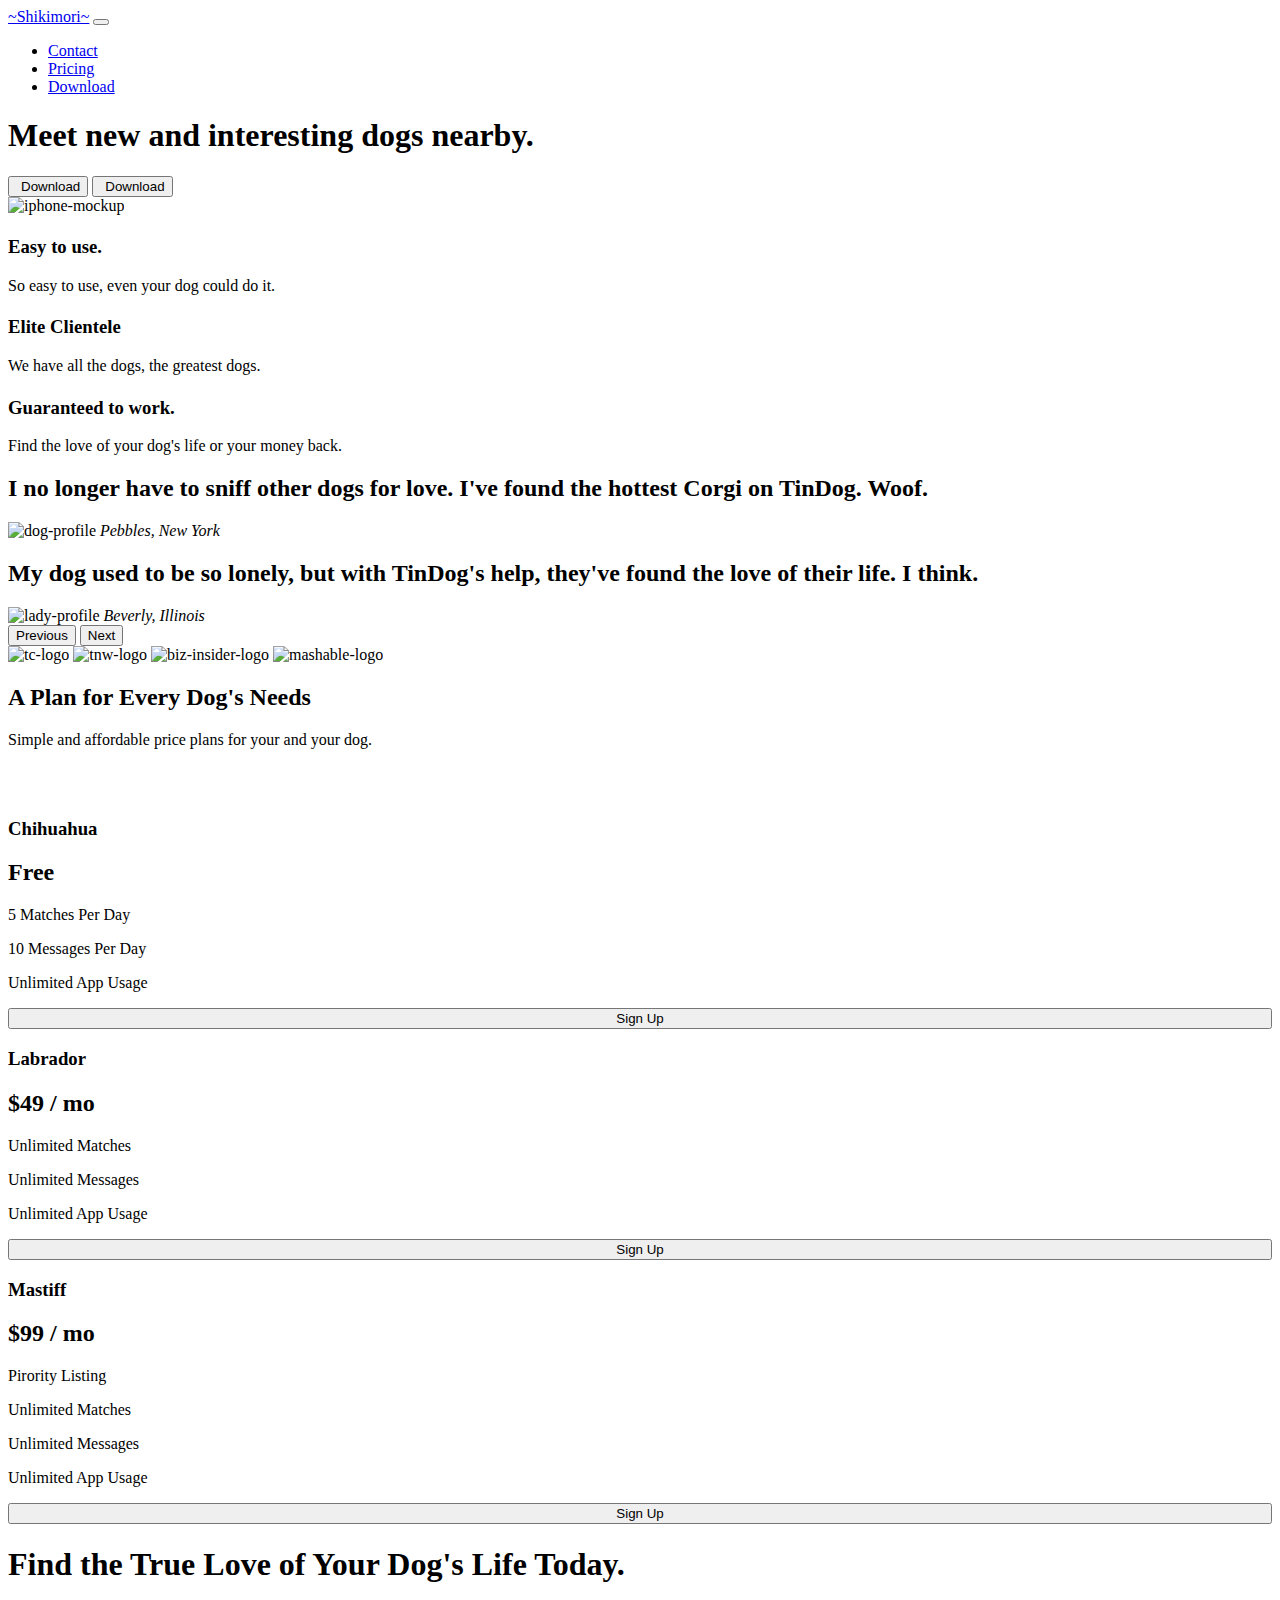
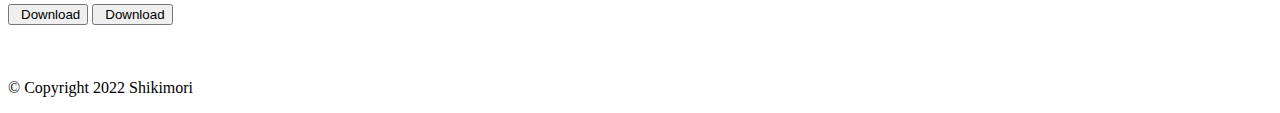
==== Tindog copycat website/index.html @ 84429eef "Create index.html" ====
<!DOCTYPE html>
<html>

<head>
  <meta charset="utf-8">
  <title>TinDog</title>

  <link href="https://cdn.jsdelivr.net/npm/bootstrap@5.3.0-alpha1/dist/css/bootstrap.min.css" rel="stylesheet"
    integrity="sha384-GLhlTQ8iRABdZLl6O3oVMWSktQOp6b7In1Zl3/Jr59b6EGGoI1aFkw7cmDA6j6gD" crossorigin="anonymous">
  <link rel="preconnect" href="https://fonts.googleapis.com">
  <link rel="preconnect" href="https://fonts.gstatic.com" crossorigin>
  <link href="https://fonts.googleapis.com/css2?family=Montserrat&family=Prosto+One&display=swap" rel="stylesheet">
  <link rel="stylesheet" href="css/styles.css">


</head>

<body>
  <section id="title">
    <div class="container-fluid">
      <!-- Nav Bar -->
      <nav class="navbar navbar-expand-lg navbar-dark">
        <a class="navbar-brand" href="https://instagram.com/gemilang_rm">~Shikimori~</a>
        <button class="navbar-toggler" type="button" data-toggle="collapse" data-target="#navbarSupportedContent"
          aria-controls="navbarSupportedContent" aria-expanded="false" aria-label="Toggle navigation">
          <span class="navbar-toggler-icon"></span>
        </button>
        <div class="collapse navbar-collapse" id="navbarSupportedContent">
          <ul class="navbar-nav ms-auto">
            <li class="nav-item">
              <a class="nav-link" href="#cta">Contact</a>
            </li>
            <li class="nav-item">
              <a class="nav-link" href="#pricing">Pricing</a>
            </li>
            <li class="nav-item">
              <a class="nav-link" href="#cta">Download</a>
            </li>
          </ul>
        </div>
      </nav>

      <!-- Title -->

      <div class='row' id="utama">
        <div class='col-lg-6'>
          <h1>Meet new and interesting dogs nearby.</h1>
          <button type="button" class='btn btn-dark' id='botan'><i class="fa-brands fa-apple"
              style='padding-right:5px;'></i>Download</button>
          <button type="button" class='btn btn-outline-light' id='botan'><i class="fa-brands fa-google-play"
              style="padding-right:5px"></i>Download</button>
        </div>

        <div class='col-lg-6'>
          <img src="images/iphone6.png" alt="iphone-mockup" id="geming">
        </div>
      </div>
    </div>
  </section>


  <!-- Features -->

  <section id="features">
    <div class='row' id='components'>

      <div class='col-lg-4'>
        <h1 id='gambar' class='d-flex mx-auto'><i class="fa-solid fa-circle-check icon"></i></h1>
        <h3>Easy to use.</h3>
        <p id="text">So easy to use, even your dog could do it.</p>
      </div>

      <div class='col-lg-4'>
        <h1 id='gambar' class='d-flex mx-auto'><i class="fa-solid fa-bullseye icon"></i></h1>
        <h3>Elite Clientele</h3>
        <p id="text">We have all the dogs, the greatest dogs.</p>
      </div>

      <div class='col-lg-4'>
        <h1 id='gambar' class='d-flex mx-auto'><i class="fa-solid fa-heart icon"></i></h1>
        <h3>Guaranteed to work.</h3>
        <p id="text">Find the love of your dog's life or your money back.</p>
      </div>

    </div>
  </section>


  <!-- Testimonials -->

  <section id="testimonials">
    <div id="carouselExampleAutoplaying" class="carousel slide" data-bs-ride="carousel">
      <div class="carousel-inner">
        <div class="carousel-item active">
          <div class='doggy'>
            <h2>I no longer have to sniff other dogs for love. I've found the hottest Corgi on TinDog. Woof.</h2>
            <img src="images/dog-img.jpg" alt="dog-profile" class="dog-pict">
            <em>Pebbles, New York</em>
          </div>
        </div>
        <div class="carousel-item">
          <div class='doggy'>
            <h2 class="testimonial-text">My dog used to be so lonely, but with TinDog's help, they've found the love of
              their life. I think.</h2>
            <img class="dog-pict" src="images/lady-img.jpg" alt="lady-profile">
            <em>Beverly, Illinois</em>
          </div>
        </div>
      </div>

      <button class="carousel-control-prev" type="button" data-bs-target="#carouselExampleAutoplaying"
        data-bs-slide="prev">
        <span class="carousel-control-prev-icon" aria-hidden="true"></span>
        <span class="visually-hidden">Previous</span>
      </button>
      <button class="carousel-control-next" type="button" data-bs-target="#carouselExampleAutoplaying"
        data-bs-slide="next">
        <span class="carousel-control-next-icon" aria-hidden="true"></span>
        <span class="visually-hidden">Next</span>
      </button>
    </div>

  </section>


  <!-- Press -->

  <section id="press">
    <img src="images/techcrunch.png" alt="tc-logo">
    <img src="images/tnw.png" alt="tnw-logo">
    <img src="images/bizinsider.png" alt="biz-insider-logo">
    <img src="images/mashable.png" alt="mashable-logo">

  </section>


  <!-- Pricing -->

  <section id="pricing">

    <h2>A Plan for Every Dog's Needs</h2>
    <p style="padding-bottom:50px;">Simple and affordable price plans for your and your dog.</p>

    <div class="row">
      <div class="col-lg-4 col-md-6">
        <div class="card">
          <div class="card-header">
            <h3>Chihuahua</h3>
          </div>
          <div class="card-body">
            <h2>Free</h2>
            <p class="card-text">5 Matches Per Day</p>
            <p class="card-text">10 Messages Per Day</p>
            <p class="card-text">Unlimited App Usage</p>
            <button type="button" class="btn btn-outline-primary" style="width:100%;">Sign Up</button>
          </div>
        </div>
      </div>

      <div class="col-lg-4 col-md-6">
        <div class="card">
          <div class="card-header">
            <h3>Labrador</h3>
          </div>
          <div class="card-body">
            <h2>$49 / mo</h2>
            <p class="card-text">Unlimited Matches</p>
            <p class="card-text">Unlimited Messages</p>
            <p class="card-text">Unlimited App Usage</p>
            <button type="button" class="btn btn-primary" style="width:100%;">Sign Up</button>
          </div>
        </div>
      </div>


      <div class="col-lg-4">
        <div class="card">
          <div class="card-header">
            <h3>Mastiff</h3>
          </div>
          <div class="card-body">
            <h2>$99 / mo</h2>
            <p class="card-text">Pirority Listing</p>
            <p class="card-text">Unlimited Matches</p>
            <p class="card-text">Unlimited Messages</p>
            <p class="card-text">Unlimited App Usage</p>
            <button type="button" class="btn btn-primary" style="width:100%;">Sign Up</button>
          </div>
        </div>
      </div>
    </div>

  </section>


  <!-- Call to Action -->

  <section id="cta">

    <h1 id="last">Find the True Love of Your Dog's Life Today.</h1>
    <button type="button" class='btn btn-dark' id='botan'><i class="fa-brands fa-apple"
        style='padding-right:5px;'></i>Download</button>
    <button type="button" class='btn btn-outline-light' id='botan'><i class="fa-brands fa-google-play"
        style="padding-right:5px"></i>Download</button>
  </section>


  <!-- Footer -->

  <footer id="footer">
    <a href="instagram.com/gmeilang_rm"><i class="fa-brands fa-instagram" style="padding-right:20px;"></a></i><i
      class="fa-brands fa-whatsapp"></i><i class="fa-brands fa-twitter" style="padding-left:20px;"></i>
    <p style="padding-top: 20px;">© Copyright 2022 Shikimori</p>

  </footer>

  <script src="https://cdn.jsdelivr.net/npm/bootstrap@5.3.0-alpha1/dist/js/bootstrap.bundle.min.js"
    integrity="sha384-w76AqPfDkMBDXo30jS1Sgez6pr3x5MlQ1ZAGC+nuZB+EYdgRZgiwxhTBTkF7CXvN"
    crossorigin="anonymous"></script>

  <script src="https://kit.fontawesome.com/ef065ba207.js" crossorigin="anonymous"></script>
</body>

</html>
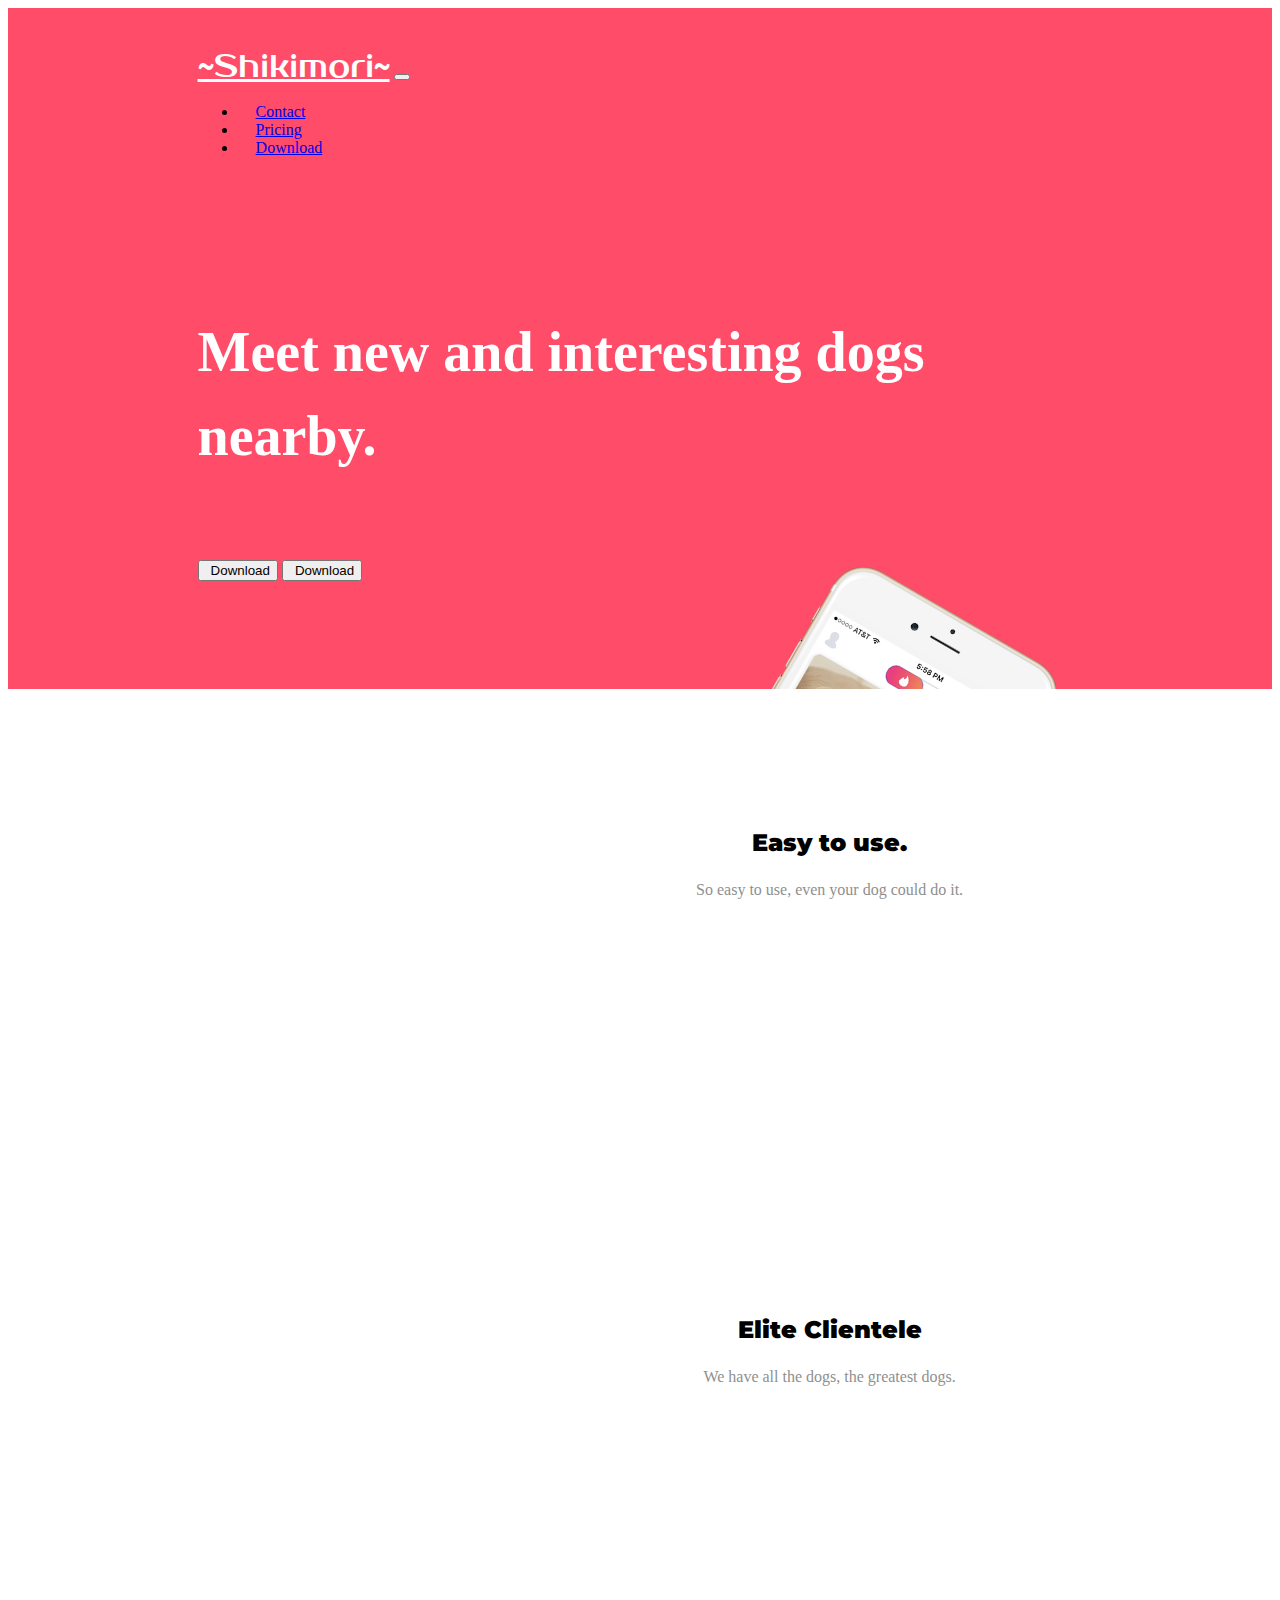
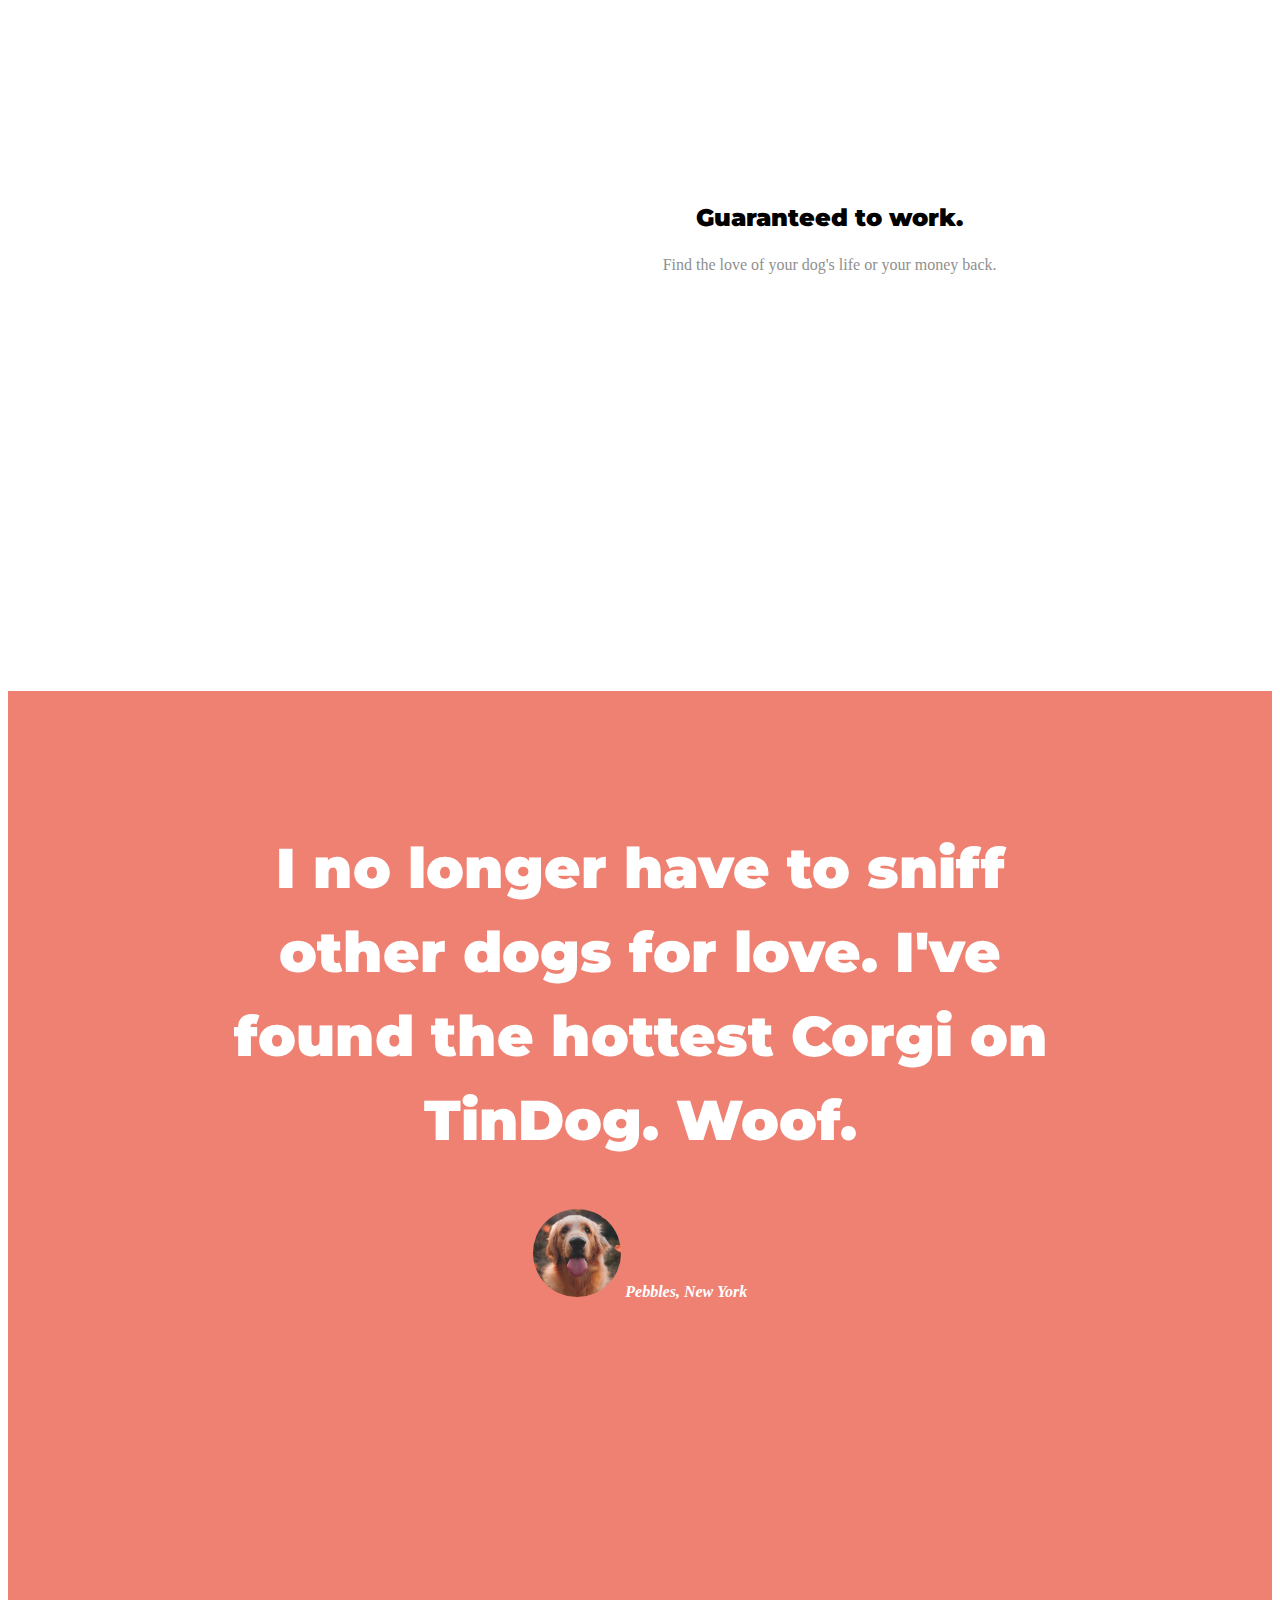
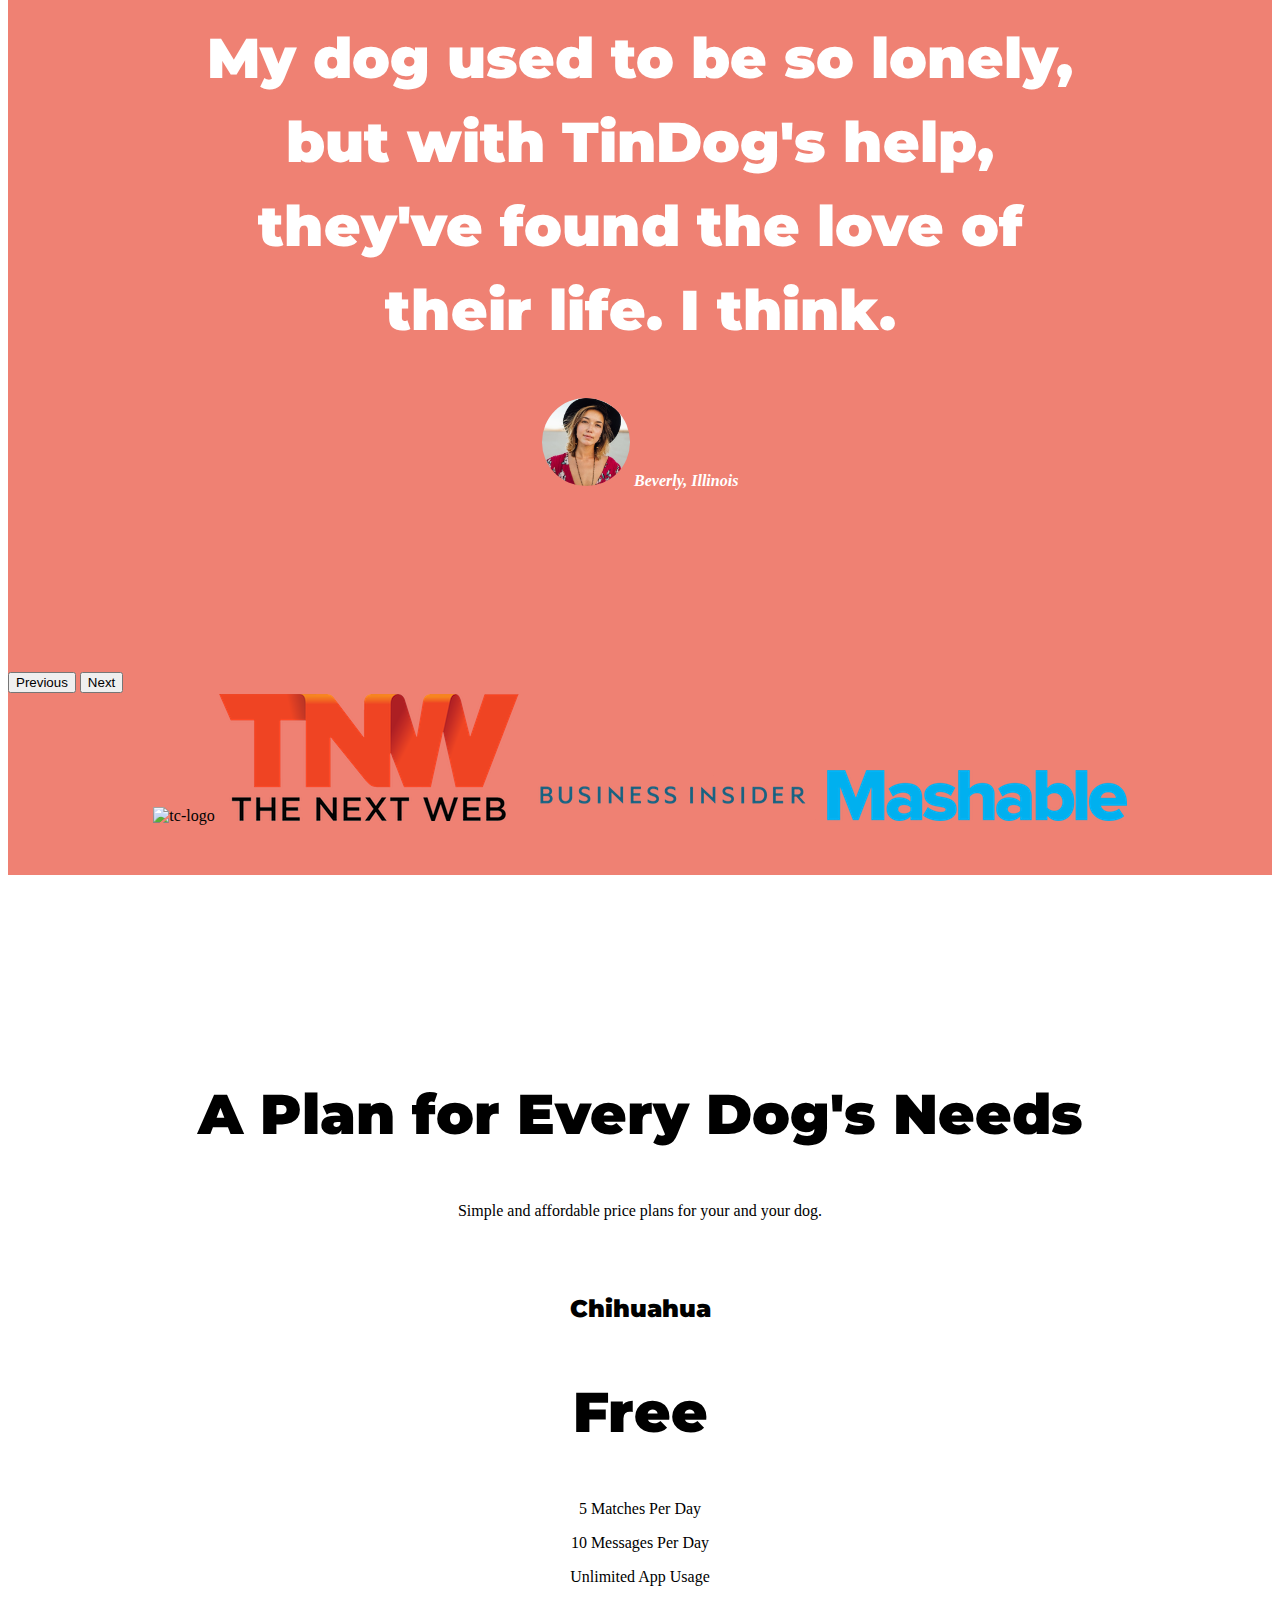
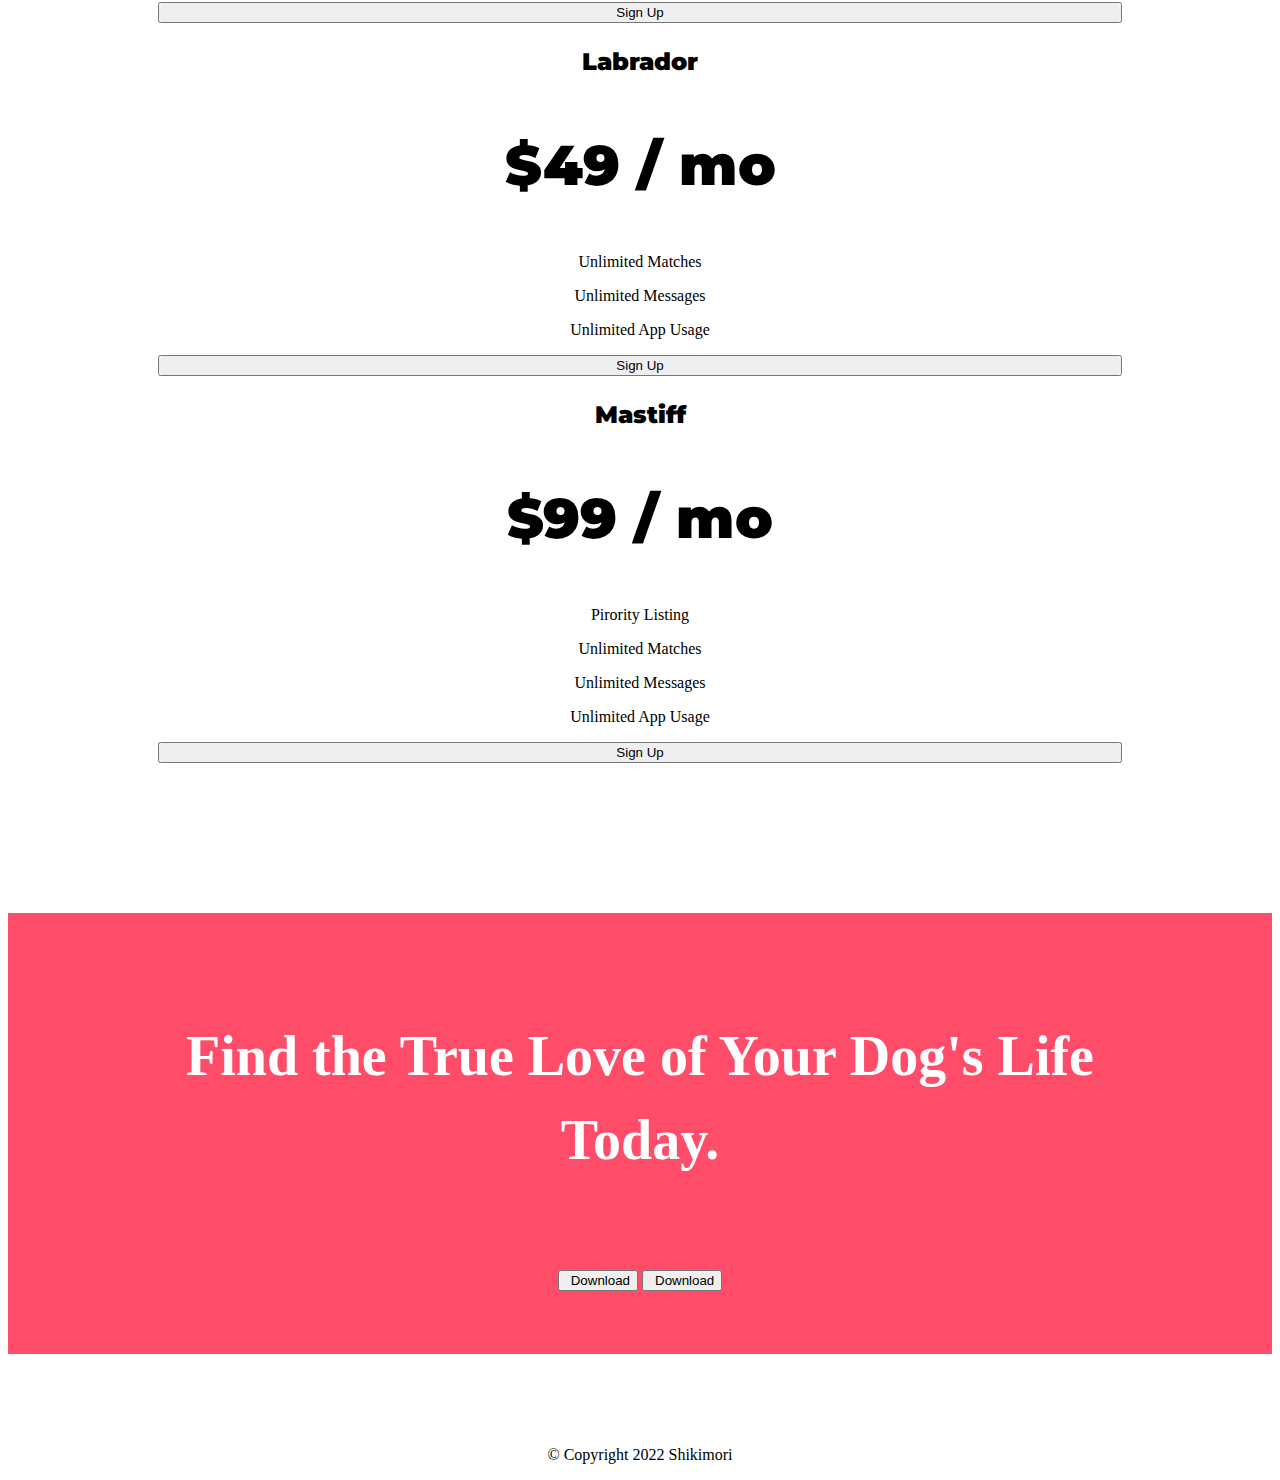
==== commit f4c4ea27: "Update index.html" ====
--- a/Tindog copycat website/index.html
+++ b/Tindog copycat website/index.html
@@ -10,7 +10,7 @@
   <link rel="preconnect" href="https://fonts.googleapis.com">
   <link rel="preconnect" href="https://fonts.gstatic.com" crossorigin>
   <link href="https://fonts.googleapis.com/css2?family=Montserrat&family=Prosto+One&display=swap" rel="stylesheet">
-  <link rel="stylesheet" href="css/styles.css">
+  <link rel="stylesheet" href="styles.css">
 
 
 </head>
--- a/Tindog copycat website/styles.css
+++ b/Tindog copycat website/styles.css
@@ -0,0 +1,155 @@
+h1 {
+    font-family: 'Montserrat' bold;
+    font-size: 3.5rem;
+    line-height: 1.5;
+    color: white;
+    font-weight: 900;
+}
+
+h2 {
+    font-family: 'Montserrat', bold;
+    font-size: 3.5rem;
+    font-weight: 900;
+    line-height: 1.5;
+}
+
+h3 {
+    font-family: 'Montserrat', bold;
+    font-size: 1.5rem;
+    text-align: center;
+    font-weight: 900;
+}
+
+#cta {
+    padding: 5% 10%;
+    text-align: center;
+    background-color: #ff4c68;
+
+}
+
+#footer {
+    text-align: center;
+    margin-top: 3%;
+
+}
+
+#text {
+    margin: 0px 10px;
+    font-weight: 400;
+    text-align: center;
+    color: #8f8f8f;
+    padding-bottom: 30%;
+}
+
+#gambar {
+    width: 20%;
+    color: #ef8173;
+}
+
+.icon:hover {
+    color: red;
+}
+
+#geming {
+    width: 20%;
+    transform: rotate(30deg);
+    position: absolute;
+    right: 25%;
+}
+
+#utama {
+    padding-top: 100px;
+    padding-bottom: 70px;
+}
+
+#botan {
+    margin-top: 5%;
+}
+
+#components {
+    padding: 3% 15%;
+    width: 100%;
+}
+
+#title {
+    background-color: #ff4c68;
+}
+
+#features {
+    background-color: white;
+    padding-top: 5%;
+    position: relative;
+    z-index: 1;
+}
+
+#testimonials {
+
+    background-color: #ef8173;
+    line-height: 1.5;
+    font-weight: 900;
+}
+
+
+#press {
+    background-color: #ef8173;
+    text-align: center;
+    padding-bottom: 50px;
+
+}
+
+#pricing {
+    padding: 150px;
+    text-align: center;
+}
+
+
+.dog-pict {
+    border-radius: 100%;
+    width: 10%;
+}
+
+.doggy {
+    padding: 7% 15%;
+    color: white;
+    text-align: center;
+    margin-bottom: 7%;
+}
+
+.navbar-brand {
+    font-family: 'Prosto One';
+    font-size: 2rem;
+    color: white;
+
+}
+
+.container-fluid {
+    padding: 3% 15%;
+}
+
+
+
+.nav-item {
+    padding: 0px 18px;
+}
+
+.row {
+    width: 100%;
+}
+
+@media screen and (max-width: 1080px) {
+    #geming {
+        position: static;
+        width: 40%;
+        transform: rotate(0deg);
+    }
+
+    #utama {
+        text-align: center;
+    }
+
+    h1 {
+        text-align: center;
+    }
+
+
+}
